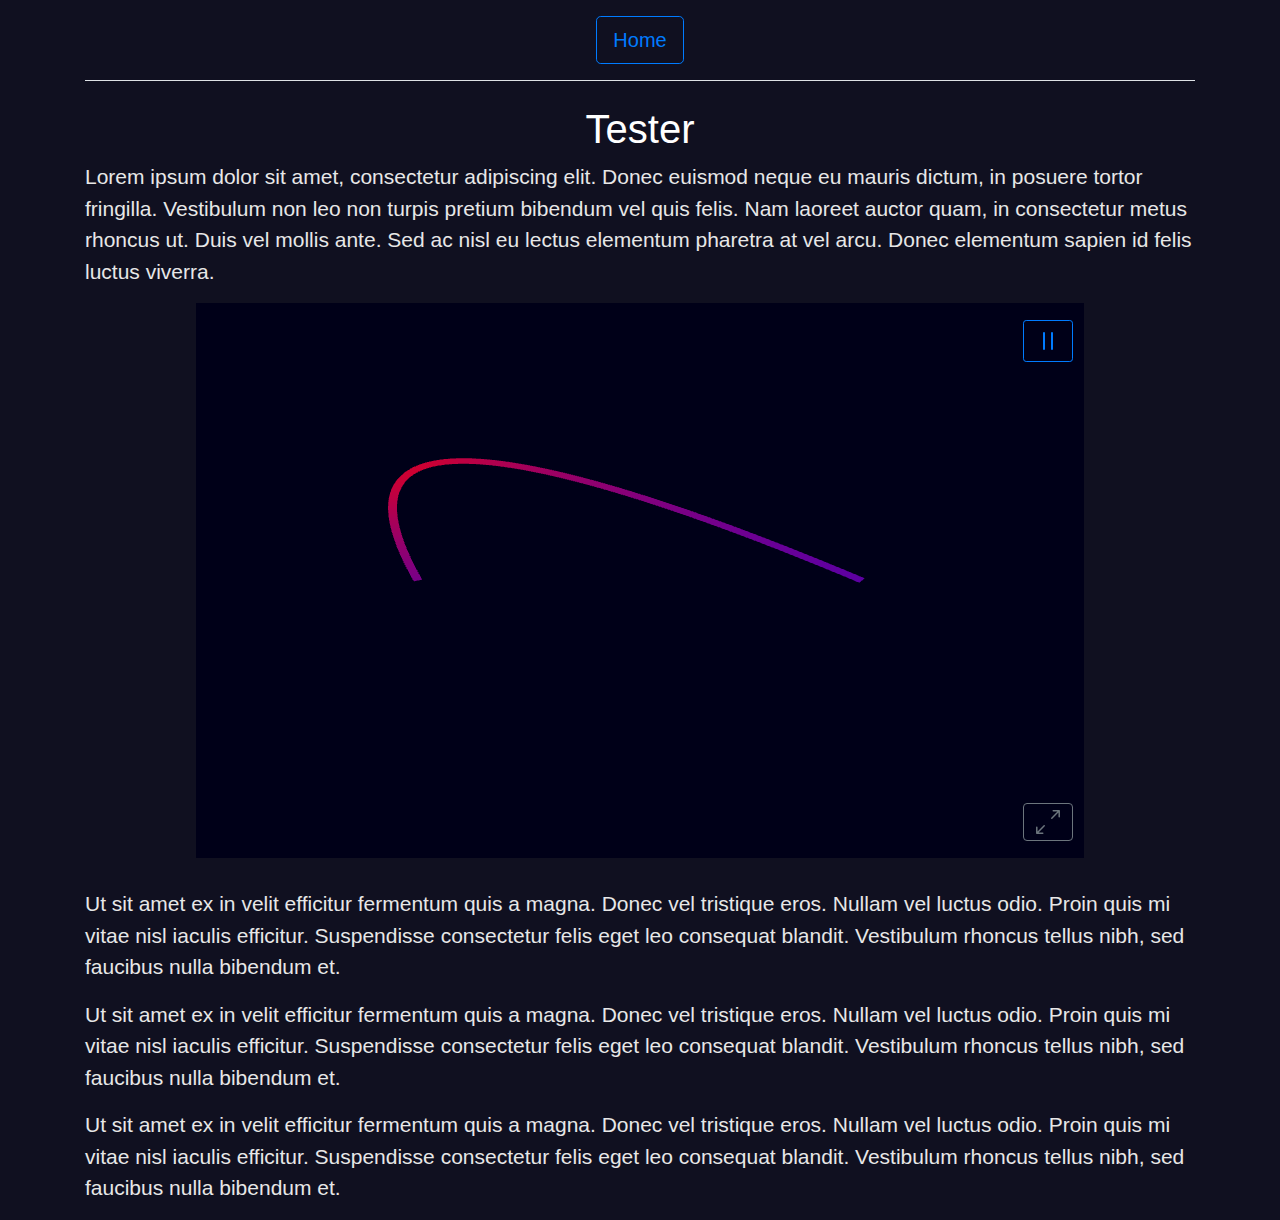
==== src/splines/splines.html @ f5eeee77 "test site" ====
<!DOCTYPE html>
<html>
    <head>
        <title>Title</title>

        <script src="https://code.jquery.com/jquery-3.3.1.slim.min.js" integrity="sha384-q8i/X+965DzO0rT7abK41JStQIAqVgRVzpbzo5smXKp4YfRvH+8abtTE1Pi6jizo" crossorigin="anonymous"></script>
        <script src="https://cdn.jsdelivr.net/npm/popper.js@1.14.7/dist/umd/popper.min.js" integrity="sha384-UO2eT0CpHqdSJQ6hJty5KVphtPhzWj9WO1clHTMGa3JDZwrnQq4sF86dIHNDz0W1" crossorigin="anonymous"></script>
        <script src="https://cdn.jsdelivr.net/npm/bootstrap@4.3.1/dist/js/bootstrap.min.js" integrity="sha384-JjSmVgyd0p3pXB1rRibZUAYoIIy6OrQ6VrjIEaFf/nJGzIxFDsf4x0xIM+B07jRM" crossorigin="anonymous"></script>
    
        <script src="https://ajax.googleapis.com/ajax/libs/jquery/3.6.4/jquery.min.js"></script>

        <link rel="stylesheet" href="../../main.css">
        <link rel="stylesheet" href="https://cdn.jsdelivr.net/npm/bootstrap@4.3.1/dist/css/bootstrap.min.css" integrity="sha384-ggOyR0iXCbMQv3Xipma34MD+dH/1fQ784/j6cY/iJTQUOhcWr7x9JvoRxT2MZw1T" crossorigin="anonymous">
    </head>
    
    <body class="background-coloring">
        <div class="container">
        <header class="d-flex flex-wrap justify-content-center py-3 mb-4 border-bottom">
            <button type="button" class="btn btn-outline-primary btn-lg mx-1" onclick="goToMain()">Home</button>
        </header>
        </div>
        
        <div class="container">
        <h1 class="centered-heading">Tester</h1>
        <p class="text-coloring text-sizing">Lorem ipsum dolor sit amet, consectetur adipiscing elit. Donec euismod neque eu mauris dictum, in posuere tortor fringilla. Vestibulum non leo non turpis pretium bibendum vel quis felis. Nam laoreet auctor quam, in consectetur metus rhoncus ut. Duis vel mollis ante. Sed ac nisl eu lectus elementum pharetra at vel arcu. Donec elementum sapien id felis luctus viverra.</p>
        <div class="canvas-container" id="canvasContainer1">
            <button id="resumePauseButton1" class="btn btn-outline-primary btn-sm float-end pauseResumeBtn">
                <svg xmlns="http://www.w3.org/2000/svg" width="32" height="32" fill="currentColor" class="" viewBox="0 0 16 16">
                    <path id="resumePausePath1" d="M6 3.5a.5.5 0 0 1 .5.5v8a.5.5 0 0 1-1 0V4a.5.5 0 0 1 .5-.5zm4 0a.5.5 0 0 1 .5.5v8a.5.5 0 0 1-1 0V4a.5.5 0 0 1 .5-.5z"/>
                </svg>
            </button>
            <button id="canvasSizeToggle1" class="btn btn-outline-secondary float-end fullScreenBtn">
                <svg xmlns="http://www.w3.org/2000/svg" width="24" height="24" fill="currentColor" class="" viewBox="0 0 16 16">
                    <path id="canvasSizePath1" d="M5.828 10.172a.5.5 0 0 0-.707 0l-4.096 4.096V11.5a.5.5 0 0 0-1 0v3.975a.5.5 0 0 0 .5.5H4.5a.5.5 0 0 0 0-1H1.732l4.096-4.096a.5.5 0 0 0 0-.707zm4.344-4.344a.5.5 0 0 0 .707 0l4.096-4.096V4.5a.5.5 0 1 0 1 0V.525a.5.5 0 0 0-.5-.5H11.5a.5.5 0 0 0 0 1h2.768l-4.096 4.096a.5.5 0 0 0 0 .707z"/>
                </svg>
            </button>
            <canvas id="myCanvas1"></canvas>
        </div>
        
        <p class="text-coloring text-sizing">Ut sit amet ex in velit efficitur fermentum quis a magna. Donec vel tristique eros. Nullam vel luctus odio. Proin quis mi vitae nisl iaculis efficitur. Suspendisse consectetur felis eget leo consequat blandit. Vestibulum rhoncus tellus nibh, sed faucibus nulla bibendum et.</p>
        <p class="text-coloring text-sizing">Ut sit amet ex in velit efficitur fermentum quis a magna. Donec vel tristique eros. Nullam vel luctus odio. Proin quis mi vitae nisl iaculis efficitur. Suspendisse consectetur felis eget leo consequat blandit. Vestibulum rhoncus tellus nibh, sed faucibus nulla bibendum et.</p>
        <p class="text-coloring text-sizing">Ut sit amet ex in velit efficitur fermentum quis a magna. Donec vel tristique eros. Nullam vel luctus odio. Proin quis mi vitae nisl iaculis efficitur. Suspendisse consectetur felis eget leo consequat blandit. Vestibulum rhoncus tellus nibh, sed faucibus nulla bibendum et.</p>

        </div>
    </body>

    <script src="main.js" type="module"></script>
    <script>
        function goToMain()
        {
            window.location.href = '../../main.html';
        }
    </script>
        
</html>
---- main.css ----
.background-coloring {
    background-color: rgb(16, 16, 32);
}

.centered-heading {
    text-align: center;
    color: #ffffff;
}

.text-coloring {
    color: #e7e7e7;
}

.text-sizing {
    font-size: 21px;
}

.resized-card-image {
    width: auto;
    height: 200px;
}

.card-bg-coloring {
    background-color: rgb(24, 24, 48);
}

.pauseResumeBtn {
    position: absolute;
    top: 3%;
    right: 11%;
}

.fullScreenBtn {
    position: absolute;
    bottom: 3%;
    right: 11%;
}

.canvas-container {
    position: relative;
}

.home-card {
    cursor: pointer;
}

canvas {
    height: 100%;
    background-color: rgb(0, 0, 24);
    display: block;
    width: 80%;
    margin: 0 auto;
    margin-bottom: 30px;
}
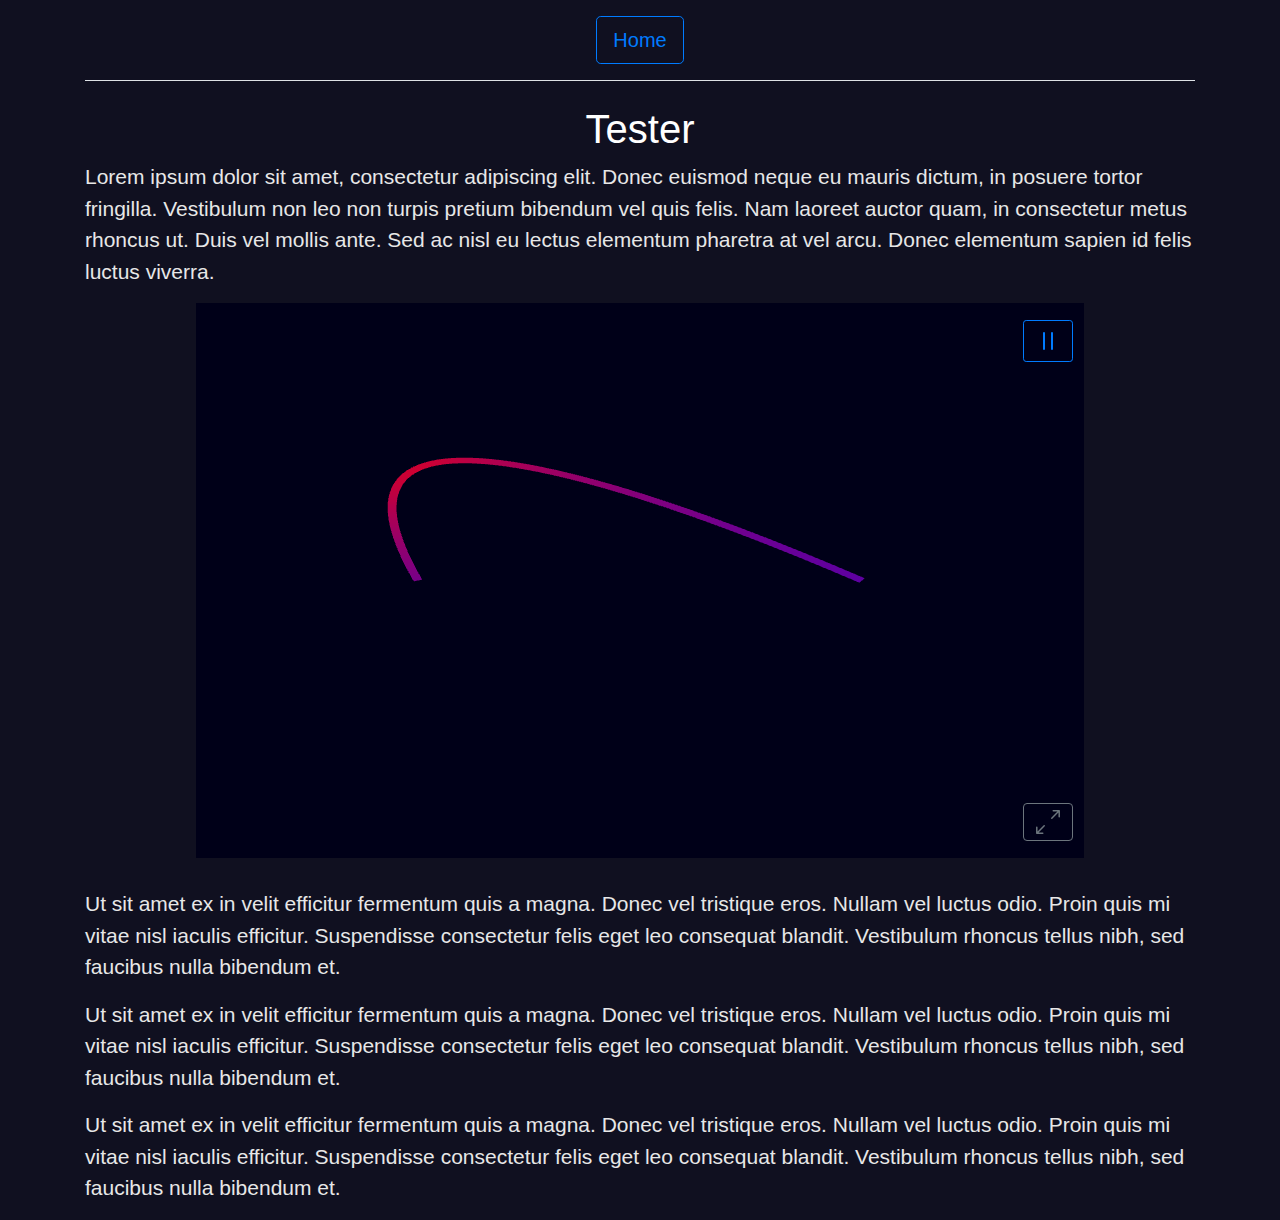
==== commit 88bc82ca: "change main to index" ====
--- a/src/splines/splines.html
+++ b/src/splines/splines.html
@@ -48,7 +48,7 @@
     <script>
         function goToMain()
         {
-            window.location.href = '../../main.html';
+            window.location.href = '../../index.html';
         }
     </script>
         
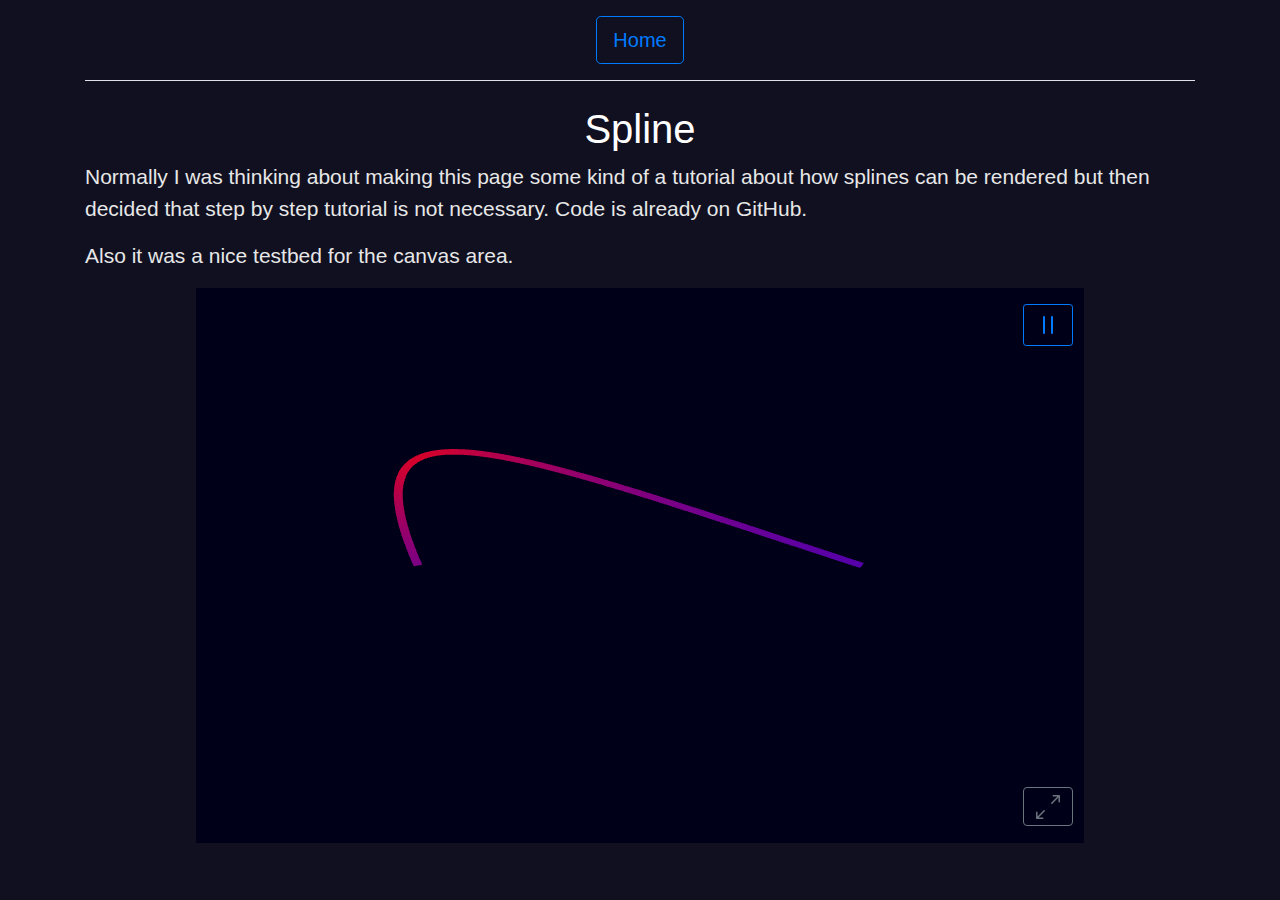
==== commit a9f30519: "no commit" ====
--- a/src/splines/splines.html
+++ b/src/splines/splines.html
@@ -1,7 +1,7 @@
 <!DOCTYPE html>
 <html>
     <head>
-        <title>Title</title>
+        <title>Spline</title>
 
         <script src="https://code.jquery.com/jquery-3.3.1.slim.min.js" integrity="sha384-q8i/X+965DzO0rT7abK41JStQIAqVgRVzpbzo5smXKp4YfRvH+8abtTE1Pi6jizo" crossorigin="anonymous"></script>
         <script src="https://cdn.jsdelivr.net/npm/popper.js@1.14.7/dist/umd/popper.min.js" integrity="sha384-UO2eT0CpHqdSJQ6hJty5KVphtPhzWj9WO1clHTMGa3JDZwrnQq4sF86dIHNDz0W1" crossorigin="anonymous"></script>
@@ -21,8 +21,16 @@
         </div>
         
         <div class="container">
-        <h1 class="centered-heading">Tester</h1>
-        <p class="text-coloring text-sizing">Lorem ipsum dolor sit amet, consectetur adipiscing elit. Donec euismod neque eu mauris dictum, in posuere tortor fringilla. Vestibulum non leo non turpis pretium bibendum vel quis felis. Nam laoreet auctor quam, in consectetur metus rhoncus ut. Duis vel mollis ante. Sed ac nisl eu lectus elementum pharetra at vel arcu. Donec elementum sapien id felis luctus viverra.</p>
+        <h1 class="centered-heading">Spline</h1>
+        <p class="text-coloring text-sizing">
+            Normally I was thinking about making this page some kind of a tutorial about how splines can be rendered
+            but then decided that step by step tutorial is not necessary. Code is already on GitHub.
+        </p>
+
+        <p class="text-coloring text-sizing">
+            Also it was a nice testbed for the canvas area.
+        </p>
+
         <div class="canvas-container" id="canvasContainer1">
             <button id="resumePauseButton1" class="btn btn-outline-primary btn-sm float-end pauseResumeBtn">
                 <svg xmlns="http://www.w3.org/2000/svg" width="32" height="32" fill="currentColor" class="" viewBox="0 0 16 16">
@@ -36,11 +44,6 @@
             </button>
             <canvas id="myCanvas1"></canvas>
         </div>
-        
-        <p class="text-coloring text-sizing">Ut sit amet ex in velit efficitur fermentum quis a magna. Donec vel tristique eros. Nullam vel luctus odio. Proin quis mi vitae nisl iaculis efficitur. Suspendisse consectetur felis eget leo consequat blandit. Vestibulum rhoncus tellus nibh, sed faucibus nulla bibendum et.</p>
-        <p class="text-coloring text-sizing">Ut sit amet ex in velit efficitur fermentum quis a magna. Donec vel tristique eros. Nullam vel luctus odio. Proin quis mi vitae nisl iaculis efficitur. Suspendisse consectetur felis eget leo consequat blandit. Vestibulum rhoncus tellus nibh, sed faucibus nulla bibendum et.</p>
-        <p class="text-coloring text-sizing">Ut sit amet ex in velit efficitur fermentum quis a magna. Donec vel tristique eros. Nullam vel luctus odio. Proin quis mi vitae nisl iaculis efficitur. Suspendisse consectetur felis eget leo consequat blandit. Vestibulum rhoncus tellus nibh, sed faucibus nulla bibendum et.</p>
-
         </div>
     </body>
 
